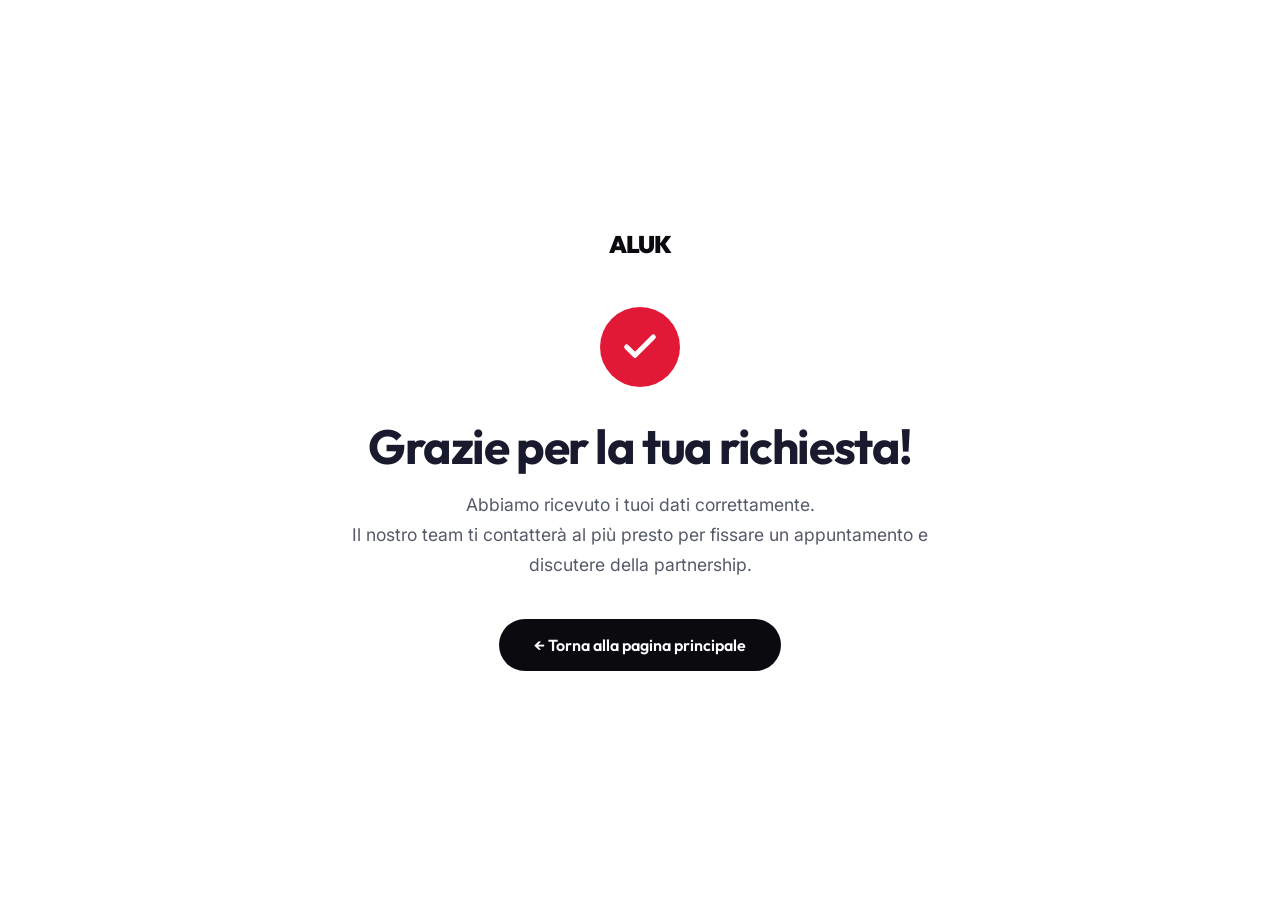
==== thankyou.html @ 61c2b50c "initial" ====
<!DOCTYPE html>
<html lang="it">

<head>
    <meta charset="UTF-8">
    <meta name="viewport" content="width=device-width, initial-scale=1.0">
    <title>Grazie! | AluK</title>
    <link rel="preconnect" href="https://fonts.googleapis.com">
    <link rel="preconnect" href="https://fonts.gstatic.com" crossorigin>
    <link
        href="https://fonts.googleapis.com/css2?family=Outfit:wght@300;400;500;600;700;800;900&family=Inter:wght@300;400;500;600&display=swap"
        rel="stylesheet">
    <style>
        *,
        *::before,
        *::after {
            margin: 0;
            padding: 0;
            box-sizing: border-box
        }

        html {
            scroll-behavior: smooth;
            -webkit-font-smoothing: antialiased
        }

        body {
            background: #ffffff;
            color: #1a1a2e;
            font-family: 'Inter', sans-serif;
            min-height: 100vh;
            display: flex;
            align-items: center;
            justify-content: center;
            text-align: center;
            padding: 2rem;
        }

        .ty-wrap {
            max-width: 600px
        }

        .ty-icon {
            width: 80px;
            height: 80px;
            border-radius: 50%;
            background: #E21936;
            display: inline-flex;
            align-items: center;
            justify-content: center;
            margin-bottom: 2rem;
            animation: popIn .6s cubic-bezier(.16, 1, .3, 1) both;
        }

        .ty-icon svg {
            width: 40px;
            height: 40px;
            fill: none;
            stroke: #fff;
            stroke-width: 3;
            stroke-linecap: round;
            stroke-linejoin: round
        }

        .ty-logo {
            font-family: 'Outfit', sans-serif;
            font-size: 1.5rem;
            font-weight: 900;
            text-transform: uppercase;
            letter-spacing: -0.05em;
            margin-bottom: 3rem;
            color: #0a0a0f;
        }

        .ty-title {
            font-family: 'Outfit', sans-serif;
            font-size: clamp(2rem, 4vw, 3rem);
            font-weight: 700;
            line-height: 1.15;
            margin-bottom: 1rem;
            letter-spacing: -0.03em;
            animation: fadeUp .8s .2s cubic-bezier(.16, 1, .3, 1) both;
        }

        .ty-text {
            font-size: 1.1rem;
            line-height: 1.7;
            color: #555a68;
            margin-bottom: 2.5rem;
            animation: fadeUp .8s .35s cubic-bezier(.16, 1, .3, 1) both;
        }

        .ty-btn {
            display: inline-flex;
            align-items: center;
            padding: 1rem 2.2rem;
            border-radius: 100px;
            font-family: 'Outfit', sans-serif;
            font-weight: 600;
            font-size: 1rem;
            background: #0a0a0f;
            color: #fff;
            text-decoration: none;
            transition: all .35s cubic-bezier(.16, 1, .3, 1);
            animation: fadeUp .8s .5s cubic-bezier(.16, 1, .3, 1) both;
        }

        .ty-btn:hover {
            background: #222;
            transform: translateY(-3px);
            box-shadow: 0 14px 40px rgba(0, 0, 0, .18);
        }

        @keyframes popIn {
            from {
                transform: scale(0);
                opacity: 0
            }

            to {
                transform: scale(1);
                opacity: 1
            }
        }

        @keyframes fadeUp {
            from {
                transform: translateY(30px);
                opacity: 0
            }

            to {
                transform: translateY(0);
                opacity: 1
            }
        }
    </style>
</head>

<body>
    <div class="ty-wrap">
        <p class="ty-logo">AluK</p>
        <div class="ty-icon">
            <svg viewBox="0 0 24 24">
                <polyline points="20 6 9 17 4 12"></polyline>
            </svg>
        </div>
        <h1 class="ty-title">Grazie per la tua richiesta!</h1>
        <p class="ty-text">Abbiamo ricevuto i tuoi dati correttamente.<br>Il nostro team ti contatterà al più presto per
            fissare un appuntamento e discutere della partnership.</p>
        <a href="index.html" class="ty-btn">← Torna alla pagina principale</a>
    </div>
</body>

</html>
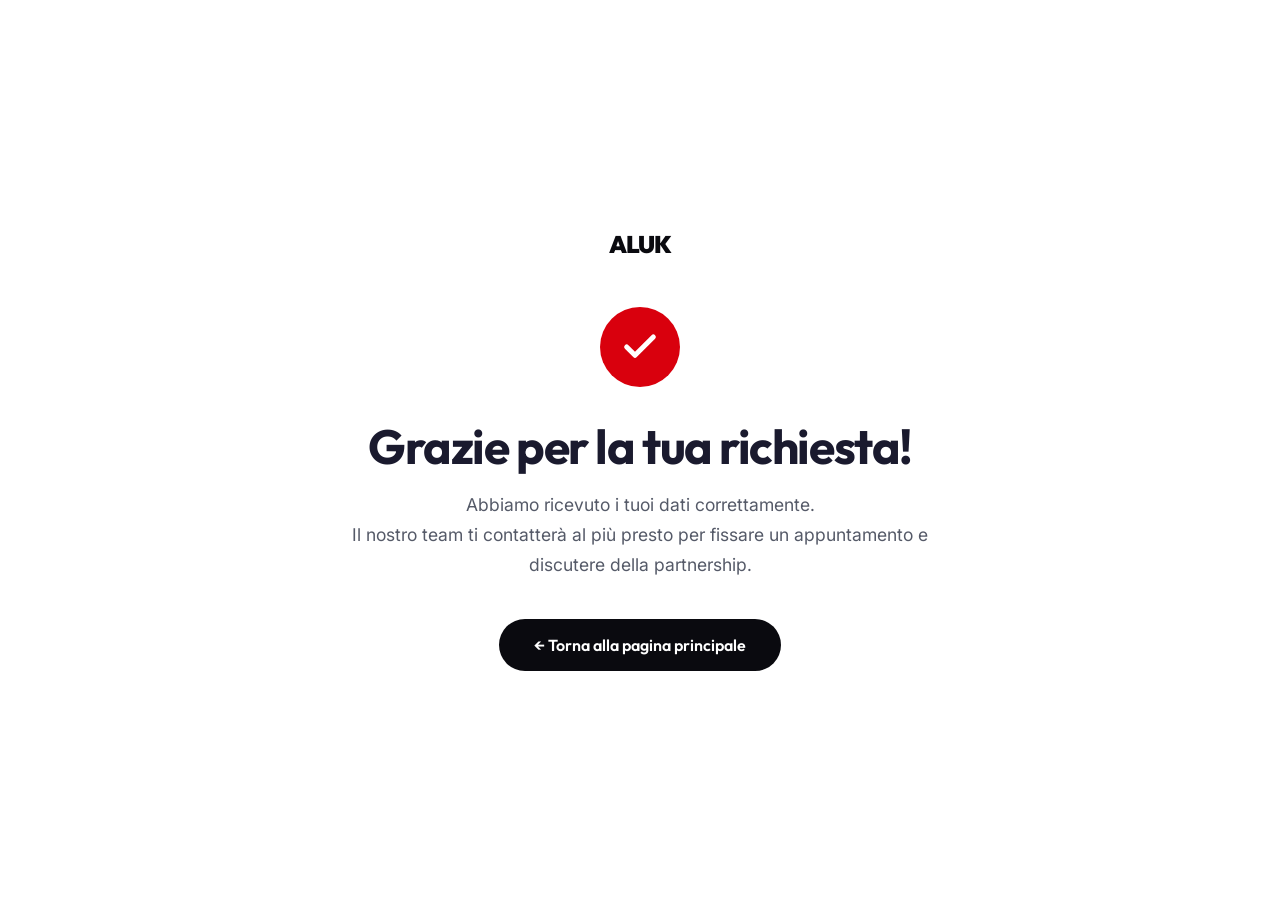
==== commit d938f968: "thankyou page redirect" ====
--- a/thankyou.html
+++ b/thankyou.html
@@ -4,7 +4,8 @@
 <head>
     <meta charset="UTF-8">
     <meta name="viewport" content="width=device-width, initial-scale=1.0">
-    <title>Grazie! | AluK</title>
+    <title>Grazie! | AluK Diventa Rivenditore</title>
+    <link rel="icon" type="image/png" href="assets/favicon.png">
     <link rel="preconnect" href="https://fonts.googleapis.com">
     <link rel="preconnect" href="https://fonts.gstatic.com" crossorigin>
     <link
@@ -44,7 +45,7 @@
             width: 80px;
             height: 80px;
             border-radius: 50%;
-            background: #E21936;
+            background: #d9000d;
             display: inline-flex;
             align-items: center;
             justify-content: center;
@@ -148,7 +149,7 @@
         <h1 class="ty-title">Grazie per la tua richiesta!</h1>
         <p class="ty-text">Abbiamo ricevuto i tuoi dati correttamente.<br>Il nostro team ti contatterà al più presto per
             fissare un appuntamento e discutere della partnership.</p>
-        <a href="index.html" class="ty-btn">← Torna alla pagina principale</a>
+        <a href="https://nb4web.github.io/aluk-landing-rivenditori/" class="ty-btn">← Torna alla pagina principale</a>
     </div>
 </body>
 
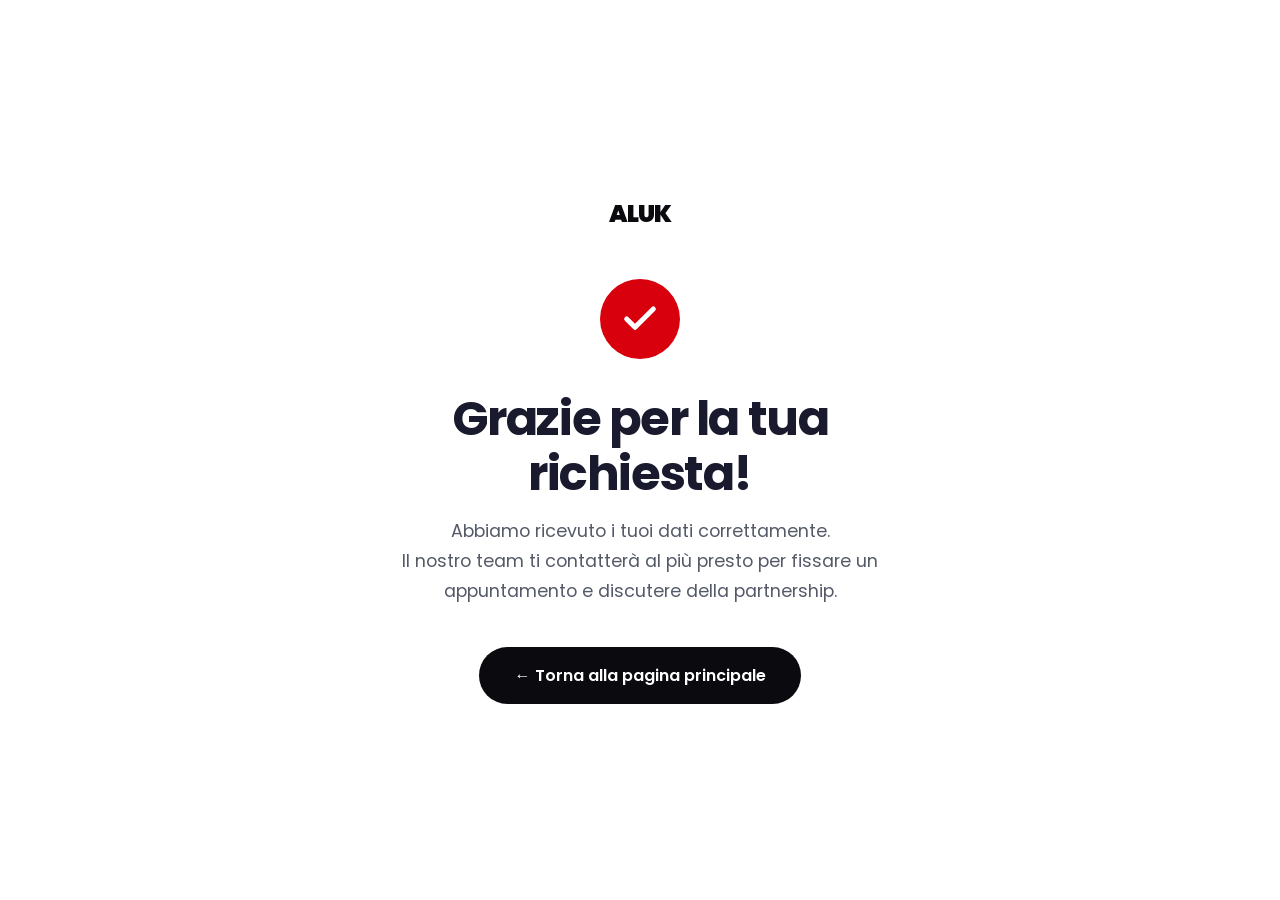
==== commit c33ef4a5: "font poppins" ====
--- a/thankyou.html
+++ b/thankyou.html
@@ -3,13 +3,20 @@
 
 <head>
     <meta charset="UTF-8">
+    <!-- Google Tag Manager -->
+    <script>(function(w,d,s,l,i){w[l]=w[l]||[];w[l].push({'gtm.start':
+    new Date().getTime(),event:'gtm.js'});var f=d.getElementsByTagName(s)[0],
+    j=d.createElement(s),dl=l!='dataLayer'?'&l='+l:'';j.async=true;j.src=
+    'https://www.googletagmanager.com/gtm.js?id='+i+dl;f.parentNode.insertBefore(j,f);
+    })(window,document,'script','dataLayer','GTM-TWJ62TS9');</script>
+    <!-- End Google Tag Manager -->
     <meta name="viewport" content="width=device-width, initial-scale=1.0">
     <title>Grazie! | AluK Diventa Rivenditore</title>
     <link rel="icon" type="image/png" href="assets/favicon.png">
     <link rel="preconnect" href="https://fonts.googleapis.com">
     <link rel="preconnect" href="https://fonts.gstatic.com" crossorigin>
     <link
-        href="https://fonts.googleapis.com/css2?family=Outfit:wght@300;400;500;600;700;800;900&family=Inter:wght@300;400;500;600&display=swap"
+        href="https://fonts.googleapis.com/css2?family=Poppins:wght@300;400;500;600;700;800;900&display=swap"
         rel="stylesheet">
     <style>
         *,
@@ -28,7 +35,7 @@
         body {
             background: #ffffff;
             color: #1a1a2e;
-            font-family: 'Inter', sans-serif;
+            font-family: 'Poppins', sans-serif;
             min-height: 100vh;
             display: flex;
             align-items: center;
@@ -64,7 +71,7 @@
         }
 
         .ty-logo {
-            font-family: 'Outfit', sans-serif;
+            font-family: 'Poppins', sans-serif;
             font-size: 1.5rem;
             font-weight: 900;
             text-transform: uppercase;
@@ -74,7 +81,7 @@
         }
 
         .ty-title {
-            font-family: 'Outfit', sans-serif;
+            font-family: 'Poppins', sans-serif;
             font-size: clamp(2rem, 4vw, 3rem);
             font-weight: 700;
             line-height: 1.15;
@@ -96,7 +103,7 @@
             align-items: center;
             padding: 1rem 2.2rem;
             border-radius: 100px;
-            font-family: 'Outfit', sans-serif;
+            font-family: 'Poppins', sans-serif;
             font-weight: 600;
             font-size: 1rem;
             background: #0a0a0f;
@@ -139,6 +146,10 @@
 </head>
 
 <body>
+    <!-- Google Tag Manager (noscript) -->
+    <noscript><iframe src="https://www.googletagmanager.com/ns.html?id=GTM-TWJ62TS9"
+    height="0" width="0" style="display:none;visibility:hidden"></iframe></noscript>
+    <!-- End Google Tag Manager (noscript) -->
     <div class="ty-wrap">
         <p class="ty-logo">AluK</p>
         <div class="ty-icon">
@@ -149,7 +160,7 @@
         <h1 class="ty-title">Grazie per la tua richiesta!</h1>
         <p class="ty-text">Abbiamo ricevuto i tuoi dati correttamente.<br>Il nostro team ti contatterà al più presto per
             fissare un appuntamento e discutere della partnership.</p>
-        <a href="https://nb4web.github.io/aluk-landing-rivenditori/" class="ty-btn">← Torna alla pagina principale</a>
+        <a href="https://partneraluk.it/rivenditore/" class="ty-btn">← Torna alla pagina principale</a>
     </div>
 </body>
 
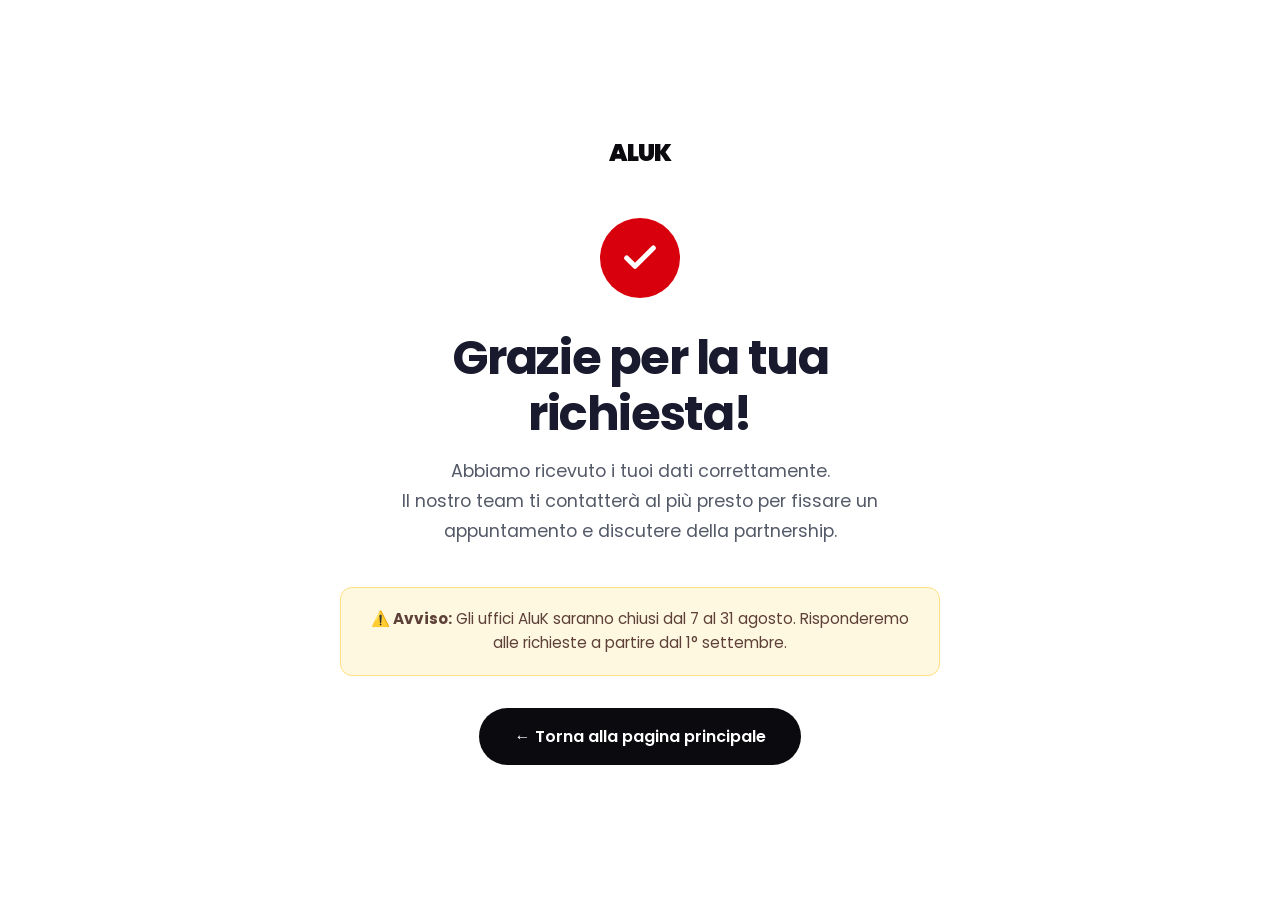
==== commit 71f82c5f: "Add summer closure disclaimer to thank you page (Aug 7-31)" ====
--- a/thankyou.html
+++ b/thankyou.html
@@ -142,6 +142,17 @@
                 opacity: 1
             }
         }
+        .ty-disclaimer {
+            background: #fff8e1;
+            border: 1px solid #ffe082;
+            border-radius: 12px;
+            padding: 1.2rem 1.5rem;
+            font-size: .95rem;
+            line-height: 1.6;
+            color: #5d4037;
+            margin-bottom: 2rem;
+            animation: fadeUp .8s .45s cubic-bezier(.16, 1, .3, 1) both;
+        }
     </style>
 </head>
 
@@ -160,6 +171,9 @@
         <h1 class="ty-title">Grazie per la tua richiesta!</h1>
         <p class="ty-text">Abbiamo ricevuto i tuoi dati correttamente.<br>Il nostro team ti contatterà al più presto per
             fissare un appuntamento e discutere della partnership.</p>
+        <div class="ty-disclaimer">
+            <strong>⚠️ Avviso:</strong> Gli uffici AluK saranno chiusi dal 7 al 31 agosto. Risponderemo alle richieste a partire dal 1° settembre.
+        </div>
         <a href="https://partneraluk.it/rivenditore/" class="ty-btn">← Torna alla pagina principale</a>
     </div>
 </body>
